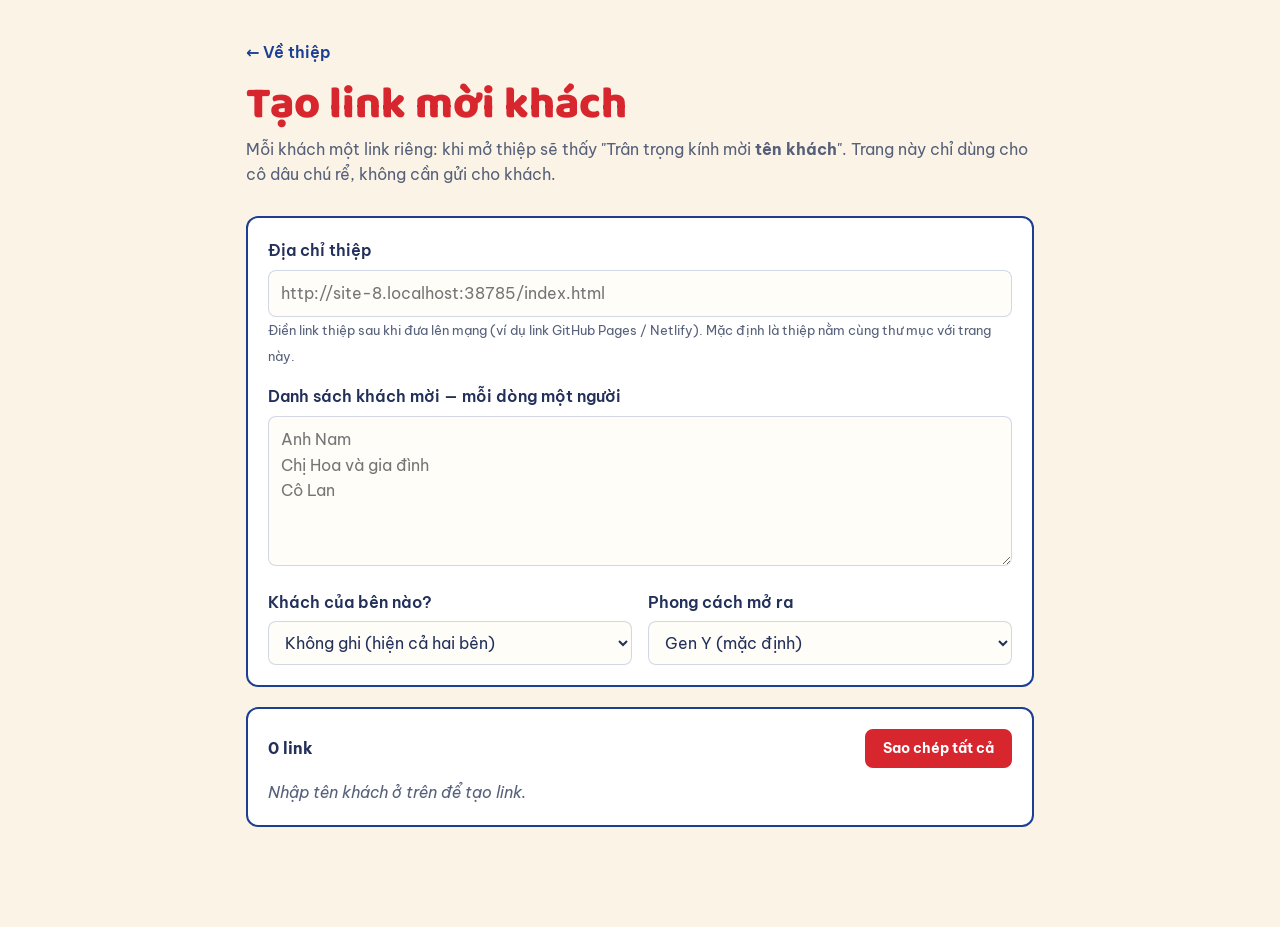
==== tao-link.html @ 45b1d70a "Thêm trang tạo link mời, hiệu ứng mở/đóng thiệp và cập nhật README - Tên khách qua ?ten= (giữ ?to=)," ====
<!doctype html>
<html lang="vi">
<head>
  <meta charset="utf-8">
  <meta name="viewport" content="width=device-width, initial-scale=1">
  <title>Tạo link mời khách</title>
  <meta name="robots" content="noindex">
  <link rel="preconnect" href="https://fonts.googleapis.com">
  <link rel="preconnect" href="https://fonts.gstatic.com" crossorigin>
  <link href="https://fonts.googleapis.com/css2?family=Be+Vietnam+Pro:wght@400;500;600;700&family=Baloo+2:wght@700;800&display=swap" rel="stylesheet">
  <style>
    :root { --red: #d8262f; --navy: #1c3f94; --yellow: #ffd23f; --paper: #fbf4e6; --ink: #22305a; --muted: #56607a; --line: rgba(28, 63, 148, .2); }
    * { box-sizing: border-box; }
    body { margin: 0; background: var(--paper); color: var(--ink); font: 400 16px/1.6 "Be Vietnam Pro", system-ui, sans-serif; }
    main { max-width: 820px; margin: 0 auto; padding: 40px 16px 80px; }
    .back { display: inline-block; margin-bottom: 14px; color: var(--navy); font-weight: 600; text-decoration: none; }
    .back:hover { text-decoration: underline; }
    h1 { margin: 0; font: 800 clamp(2rem, 6vw, 2.8rem)/1.1 "Baloo 2", sans-serif; color: var(--red); }
    .sub { margin: 8px 0 28px; color: var(--muted); }
    .card { background: #fff; border: 2px solid var(--navy); border-radius: 12px; padding: 20px; margin-bottom: 20px; }
    label { display: block; margin: 0 0 6px; font-weight: 600; }
    small { color: var(--muted); }
    input, textarea, select { width: 100%; padding: 10px 12px; border: 1px solid var(--line); border-radius: 8px; font: inherit; color: inherit; background: #fffdf8; }
    textarea { min-height: 150px; resize: vertical; }
    .row { display: grid; gap: 16px; grid-template-columns: 1fr 1fr; margin-top: 16px; }
    @media (max-width: 560px) { .row { grid-template-columns: 1fr; } }
    .btn { display: inline-flex; align-items: center; gap: 6px; padding: 10px 16px; border: 2px solid var(--navy); border-radius: 8px; background: #fff; color: var(--navy); font: 700 .9rem/1 "Be Vietnam Pro", sans-serif; cursor: pointer; white-space: nowrap; }
    .btn:hover { background: var(--navy); color: var(--yellow); }
    .btn-red { background: var(--red); border-color: var(--red); color: #fff; }
    .list { display: grid; gap: 10px; margin: 0; padding: 0; list-style: none; }
    .item { display: grid; grid-template-columns: 1fr auto; gap: 8px 12px; align-items: center; padding: 12px 14px; border: 1px solid var(--line); border-radius: 10px; background: #fffdf8; }
    .item b { font-size: 1.05rem; }
    .item code { grid-column: 1 / -1; font-size: .8rem; color: var(--muted); word-break: break-all; }
    .actions { display: flex; gap: 8px; }
    .top { display: flex; justify-content: space-between; align-items: center; gap: 12px; margin-bottom: 12px; }
    .empty { color: var(--muted); font-style: italic; }
    .toast { position: fixed; left: 50%; bottom: 24px; transform: translate(-50%, 20px); opacity: 0; padding: 10px 18px; border-radius: 999px; background: var(--ink); color: #fff; font-size: .9rem; transition: .3s; pointer-events: none; }
    .toast.show { transform: translate(-50%, 0); opacity: 1; }
  </style>
</head>
<body>
<main>
  <a class="back" href="index.html">← Về thiệp</a>
  <h1>Tạo link mời khách</h1>
  <p class="sub">Mỗi khách một link riêng: khi mở thiệp sẽ thấy "Trân trọng kính mời <b>tên khách</b>". Trang này chỉ dùng cho cô dâu chú rể, không cần gửi cho khách.</p>

  <section class="card">
    <label for="base">Địa chỉ thiệp</label>
    <input id="base" type="url" placeholder="https://ten-mien-cua-ban/">
    <small>Điền link thiệp sau khi đưa lên mạng (ví dụ link GitHub Pages / Netlify). Mặc định là thiệp nằm cùng thư mục với trang này.</small>

    <div style="margin-top:16px">
      <label for="names">Danh sách khách mời — mỗi dòng một người</label>
      <textarea id="names" placeholder="Anh Nam&#10;Chị Hoa và gia đình&#10;Cô Lan"></textarea>
    </div>

    <div class="row">
      <div>
        <label for="ben">Khách của bên nào?</label>
        <select id="ben">
          <option value="">Không ghi (hiện cả hai bên)</option>
          <option value="trai">Nhà trai</option>
          <option value="gai">Nhà gái</option>
        </select>
      </div>
      <div>
        <label for="theme">Phong cách mở ra</label>
        <select id="theme">
          <option value="">Gen Y (mặc định)</option>
          <option value="genz">Gen Z</option>
        </select>
      </div>
    </div>
  </section>

  <section class="card">
    <div class="top">
      <b id="count">0 link</b>
      <button class="btn btn-red" id="copy-all" type="button">Sao chép tất cả</button>
    </div>
    <ul class="list" id="list"></ul>
  </section>
</main>
<div class="toast" id="toast"></div>

<script>
(function () {
  const $ = (s) => document.querySelector(s);
  const KEY = "tao-link";
  const fields = ["base", "names", "ben", "theme"];

  // mặc định: thiệp index.html nằm cùng thư mục với trang này
  const defaultBase = new URL("index.html", location.href).href;
  $("#base").placeholder = defaultBase;

  // nhớ nội dung đã nhập (chỉ trên máy này)
  try {
    const saved = JSON.parse(localStorage.getItem(KEY) || "{}");
    fields.forEach((f) => { if (saved[f] != null) $("#" + f).value = saved[f]; });
  } catch (e) {}

  function linkFor(name) {
    let url;
    try { url = new URL($("#base").value.trim() || defaultBase); } catch (e) { url = new URL(defaultBase); }
    url.searchParams.set("ten", name);
    if ($("#ben").value) url.searchParams.set("ben", $("#ben").value); else url.searchParams.delete("ben");
    if ($("#theme").value) url.searchParams.set("giaodien", $("#theme").value); else url.searchParams.delete("giaodien");
    return url.href.replace(/\+/g, "%20");
  }

  function render() {
    try { localStorage.setItem(KEY, JSON.stringify(Object.fromEntries(fields.map((f) => [f, $("#" + f).value])))); } catch (e) {}
    const names = $("#names").value.split("\n").map((n) => n.trim()).filter(Boolean);
    $("#count").textContent = `${names.length} link`;
    const list = $("#list");
    list.innerHTML = "";
    if (!names.length) {
      list.innerHTML = '<li class="empty">Nhập tên khách ở trên để tạo link.</li>';
      return;
    }
    names.forEach((name) => {
      const link = linkFor(name);
      const li = document.createElement("li");
      li.className = "item";
      li.innerHTML = `<b></b><div class="actions"><a class="btn" target="_blank" rel="noopener">Xem thử</a><button class="btn" type="button">Sao chép</button></div><code></code>`;
      li.querySelector("b").textContent = name;
      li.querySelector("a").href = link;
      li.querySelector("code").textContent = link;
      li.querySelector("button").addEventListener("click", () => copy(link, `Đã sao chép link của ${name}`));
      list.append(li);
    });
  }

  async function copy(text, msg) {
    try { await navigator.clipboard.writeText(text); }
    catch (e) {
      const ta = Object.assign(document.createElement("textarea"), { value: text });
      document.body.append(ta); ta.select(); document.execCommand("copy"); ta.remove();
    }
    const t = $("#toast"); t.textContent = msg; t.classList.add("show");
    clearTimeout(copy.timer); copy.timer = setTimeout(() => t.classList.remove("show"), 1800);
  }

  $("#copy-all").addEventListener("click", () => {
    const names = $("#names").value.split("\n").map((n) => n.trim()).filter(Boolean);
    if (!names.length) return;
    copy(names.map((n) => `${n}: ${linkFor(n)}`).join("\n"), `Đã sao chép ${names.length} link`);
  });
  fields.forEach((f) => $("#" + f).addEventListener("input", render));
  render();
})();
</script>
</body>
</html>
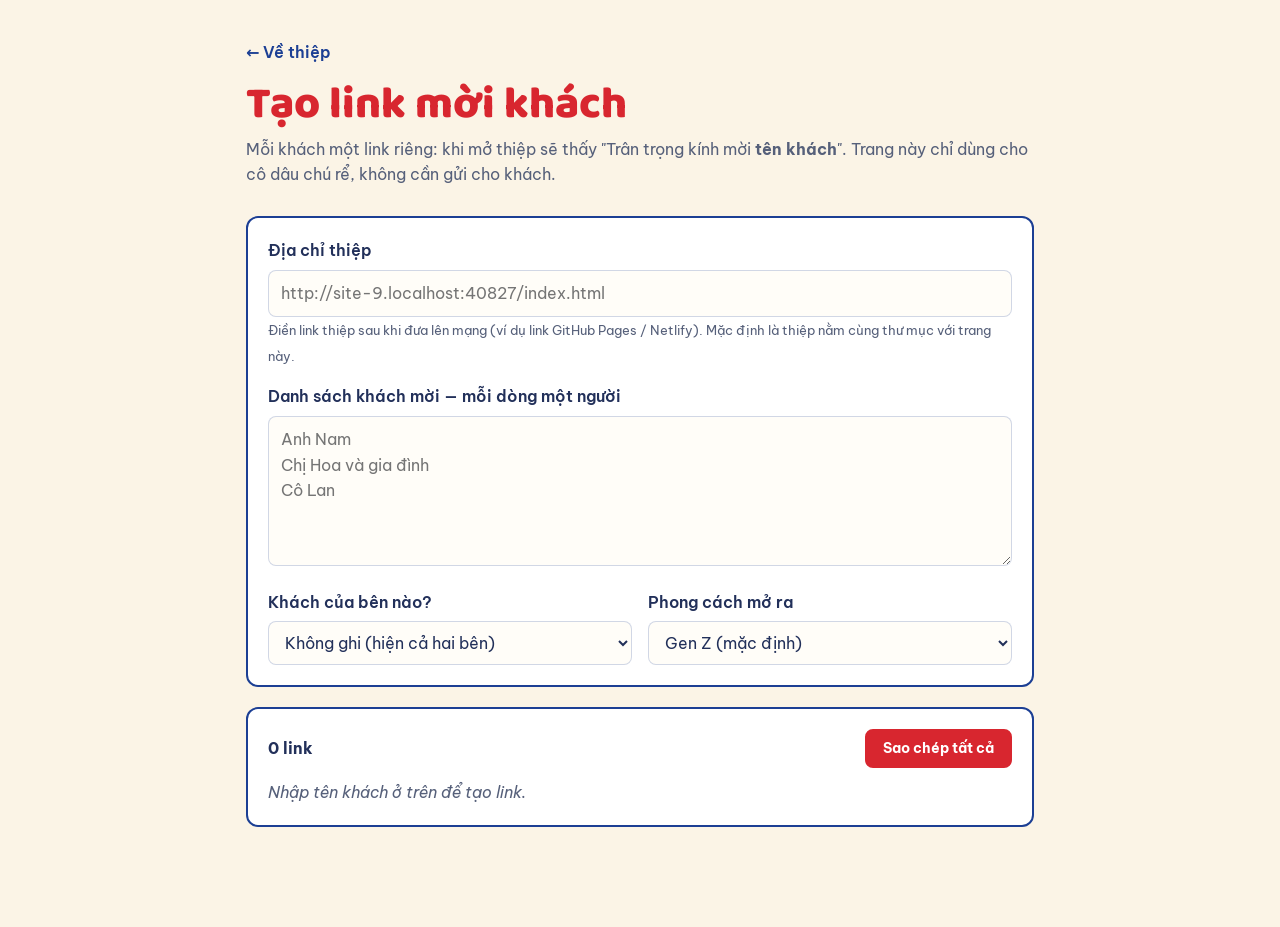
==== commit 10b947cb: "Gen Z polish: drop arch illustration, faster logline reveal, Gen Z default in link builder - Remove " ====
--- a/tao-link.html
+++ b/tao-link.html
@@ -66,8 +66,8 @@
       <div>
         <label for="theme">Phong cách mở ra</label>
         <select id="theme">
-          <option value="">Gen Y (mặc định)</option>
-          <option value="genz">Gen Z</option>
+          <option value="">Gen Z (mặc định)</option>
+          <option value="geny">Gen Y</option>
         </select>
       </div>
     </div>
